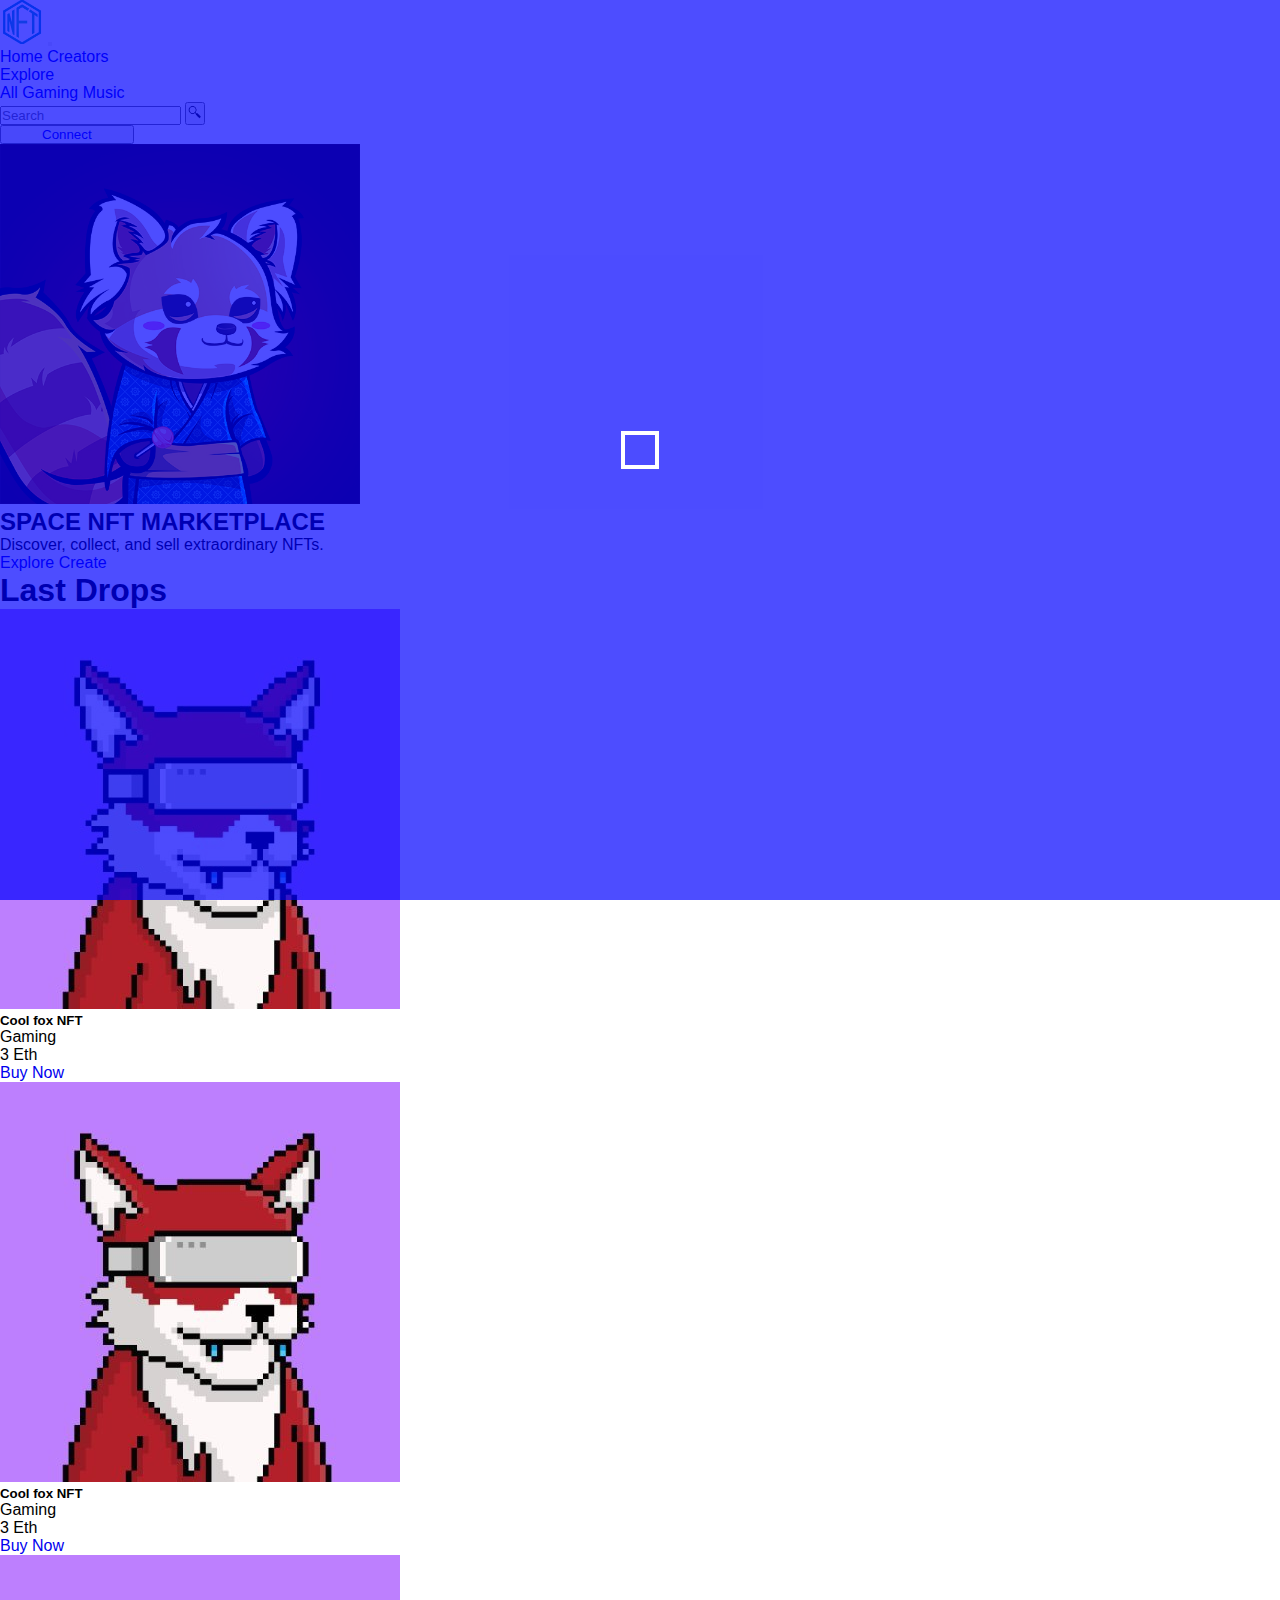
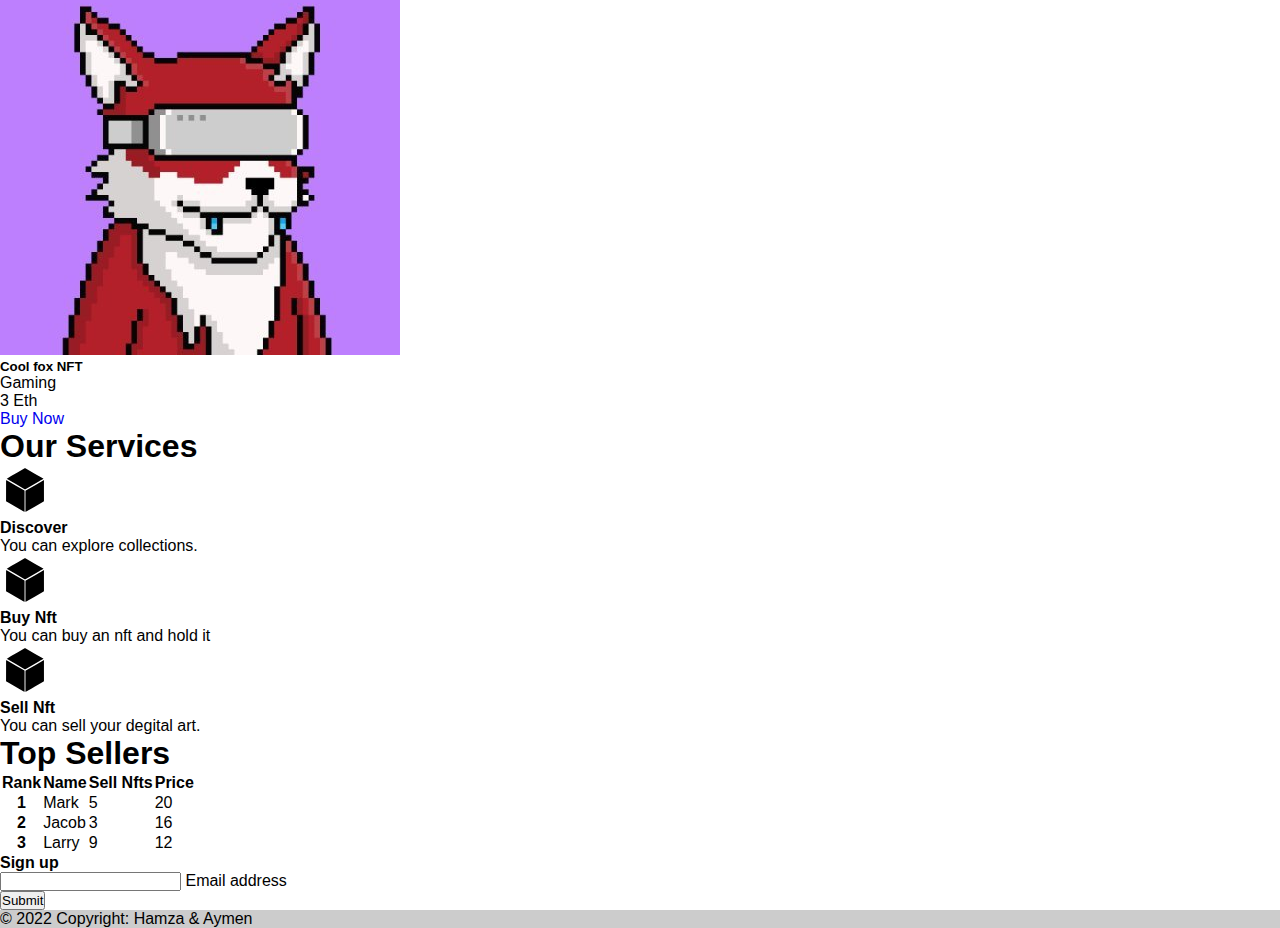
==== index.html @ 8420ceb7 "last commit" ====
<!DOCTYPE html>
<html lang="en">

<head>
  <meta charset="UTF-8">
  <meta http-equiv="X-UA-Compatible" content="IE=edge">
  <meta name="viewport" content="width=device-width, initial-scale=1.0">
  <title>NFT SPACE</title>

  <!-- 
    - custom css link
  -->
  <link rel="stylesheet" href="./assets/css/style.css">
  <script src="https://ajax.googleapis.com/ajax/libs/jquery/3.5.1/jquery.min.js"></script>
  <link rel="stylesheet" href="./assets/css/all.min.css">

  <link href="https://cdn.jsdelivr.net/npm/bootstrap@5.2.0/dist/css/bootstrap.min.css" rel="stylesheet"
    integrity="sha384-gH2yIJqKdNHPEq0n4Mqa/HGKIhSkIHeL5AyhkYV8i59U5AR6csBvApHHNl/vI1Bx" crossorigin="anonymous">

</head>

<body class="preload">
  <!-- Header -->
  <nav class="navbar navbar-expand-lg navbar-light bg-light">
    <div class="container-fluid">
      <a href="#" class="navbar-brand"><img width="44px" height="44px" src="./assets/images/NFT_Icon.png" alt=""></a>
      <button type="button" class="navbar-toggler" data-bs-toggle="collapse" data-bs-target="#navbarCollapse">
        <span class="navbar-toggler-icon"></span>
      </button>
      <div class="collapse navbar-collapse justify-content-between" id="navbarCollapse">
        <div class="navbar-nav">
          <a href="#" class="nav-item nav-link active">Home</a>
          <a href="#" class="nav-item nav-link">Creators</a>
          <div class="nav-item dropdown">
            <a href="#" class="nav-link dropdown-toggle" data-bs-toggle="dropdown">Explore</a>
            <div class="dropdown-menu">
              <a href="#" class="dropdown-item">All</a>
              <a href="#" class="dropdown-item">Gaming</a>
              <a href="#" class="dropdown-item">Music</a>
            </div>
          </div>
        </div>
        <form class="d-flex">
          <div class="input-group">
            <input type="text" class="form-control" placeholder="Search">
            <button type="button" class="btn btn-secondary bg-light"><img width="16px" height="16px"
                src="./assets/images/b96782d0ab0ea492dabcf4a0f00698d2-removebg-preview.png" alt=""></button>
          </div>
        </form>
        <div class="navbar-nav">
          <button type="button" class="btn btn-primary btn-lg" style="padding-left: 2.5rem; padding-right: 2.5rem;"><a
              class="text-light" href="connect.html">Connect</a></button>
        </div>
      </div>
    </div>
  </nav>
  <!--End  Header -->
  <!-- START Main page -->

  <div class="container col-xxl-8 px-4 py-5">
    <div id="block-img" class="row flex-lg-row-reverse align-items-center g-5 py-5">

      <div class="col-10  col-lg-6">
        <img id="main-page-img" class="shadow-lg bg-body rounded" src="./assets/images/main-page-img.jpg"
          class="d-block mx-lg-auto img-fluid" alt="" loading="lazy" width="360px" ;h="768px">
      </div>

      <div class="col-lg-6">
        <div class="lc-block mb-3">
          <div editable="rich">
            <h2 class="fw-bold display-5">SPACE NFT MARKETPLACE</h2>
          </div>
        </div>

        <div class="lc-block mb-3">
          <div editable="rich">
            <p class="lead">Discover, collect, and sell extraordinary NFTs.
            </p>
          </div>
        </div>

        <div class="lc-block d-grid gap-2 d-md-flex justify-content-md-start"><a class="btn btn-primary px-4 me-md-2"
            href="#" role="button">Explore</a>
          <a class="btn btn-outline-secondary px-4" href="#" role="button">Create</a>
        </div>

      </div>
    </div>
  </div>

  <!-- End Main Page -->
  <!-- -------------------------------- -->

  <div class="container">

    <h1 class="fw-bold">Last Drops</h1>
    <div class="row mp-4">
      <div class="col">
        <div class="card" style="width: 18rem;">
          <img src="./assets/images/VkldwETK_400x400.jpg" class="card-img-top" alt="">
          <div class="card-body">
            <h5 class="card-title">Cool fox NFT</h5>
            <p class="card-text">Gaming <br>
              3 Eth
            </p>
            <a href="#" class="btn btn-primary">Buy Now</a>
          </div>
        </div>
      </div>
      <div class="col">
        <div class="card" style="width: 18rem;">
          <img src="./assets/images/VkldwETK_400x400.jpg" class="card-img-top" alt="">
          <div class="card-body">
            <h5 class="card-title">Cool fox NFT</h5>
            <p class="card-text">Gaming <br>
              3 Eth
            </p>
            <a href="#" class="btn btn-primary">Buy Now</a>
          </div>
        </div>
      </div>
      <div class="col">
        <div class="card" style="width: 18rem;">
          <img src="./assets/images/VkldwETK_400x400.jpg" class="card-img-top" alt="">
          <div class="card-body">
            <h5 class="card-title">Cool fox NFT</h5>
            <p class="card-text">Gaming <br>
              3 Eth
            </p>
            <a href="#" class="btn btn-primary">Buy Now</a>
          </div>
        </div>
      </div>
    </div>
  </div>

  <!-- ------------------------ -->
  <section>
    <div class="container mp-4">
      <h1 class="fw-bold"> Our Services</h1>

      <div class="row justify-content-center mt-5">
        <div class="col-lg-3 col-sm-6 mb-4">
          <div class="card border-0 shadow rounded-xs pt-5">
            <div class="card-body"> <img width="50px" height="50px" src="./assets/images/cube.svg" alt="">
              <h4 class="mt-4 mb-3">Discover</h4>
              <p>You can explore collections.</p>
            </div>
          </div>
        </div>
        <div class="col-lg-3 col-sm-6 mb-4">
          <div class="card border-0 shadow rounded-xs pt-5">
            <div class="card-body"> <img width="50px" height="50px" src="./assets/images/cube.svg" alt="">
              <h4 class="mt-4 mb-3"> Buy Nft</h4>
              <p>You can buy an nft and hold it </p>
            </div>
          </div>
        </div>
        <div class="col-lg-3 col-sm-6 mb-4">
          <div class="card border-0 shadow rounded-xs pt-5">
            <div class="card-body"> <img width="50px" height="50px" src="./assets/images/cube.svg" alt="">
              <h4 class="mt-4 mb-3">Sell Nft</h4>
              <p>You can sell your degital art.</p>
            </div>
          </div>
        </div>
      </div>
    </div>
  </section>
  <!-- -------------------------------- -->
  <section>
    <div class="container mt-4">
      <h1 class="fw-bold"> Top Sellers</h1>

      <table class="table mt-4">
        <thead>
          <tr>
            <th scope="col">Rank</th>
            <th scope="col">Name</th>
            <th scope="col">Sell Nfts</th>
            <th scope="col">Price</th>
          </tr>
        </thead>
        <tbody>
          <tr>
            <th scope="row">1</th>
            <td>Mark</td>
            <td>5</td>
            <td>20</td>
          </tr>
          <tr>
            <th scope="row">2</th>
            <td>Jacob</td>
            <td>3</td>
            <td>16</td>
          </tr>
          <tr>
            <th scope="row">3</th>
            <td>Larry</td>
            <td>9</td>
            <td>12</td>
          </tr>
        </tbody>
      </table>
    </div>
  </section>
  <!-- ------------------------ -->


  <footer class="bg-light text-center mt-5">

    <div class="container p-4 pb-0">

      <section class="">
        <form action="">

          <div class="row d-flex justify-content-center">

            <div class="col-auto">
              <p class="pt-2">
                <strong>Sign up</strong>
              </p>
            </div>


            <div class="col-md-5 col-12">

              <div class="form-outline mb-4">
                <input type="email" id="form5Example27" class="form-control" />
                <label class="form-label" for="form5Example27">Email address</label>
              </div>
            </div>

            <div class="col-auto">

              <button type="submit" class="btn btn-primary mb-4">
                Submit
              </button>
            </div>

          </div>

        </form>
      </section>

    </div>
    <div class="text-center p-3" style="background-color: rgba(0, 0, 0, 0.2);">
      © 2022 Copyright: Hamza & Aymen
    </div>

  </footer>
  <div class="loader-wrapper">
    <span class="loader"><span class="loader-inner"></span></span>

  </div>
  <!-- custom js link -->

  <script src="./assets/js/script.js"></script>
  <script src="https://cdn.jsdelivr.net/npm/bootstrap@5.2.0/dist/js/bootstrap.bundle.min.js"
    integrity="sha384-A3rJD856KowSb7dwlZdYEkO39Gagi7vIsF0jrRAoQmDKKtQBHUuLZ9AsSv4jD4Xa"
    crossorigin="anonymous"></script>
</body>

</html>
---- assets/css/style.css ----
#service-container {
    background-color: azure;
}

* {
    padding: 0;
    margin: 0;
    text-decoration: none;
}

body {
    font-family: 'Trebuchet MS', 'Lucida Sans Unicode', 'Lucida Grande', 'Lucida Sans', Arial, sans-serif;
}

.main {
    text-align: center;
    padding: 10px;
    margin: 10px;
}

a {
    text-decoration: none;
}

.main input,
select {
    padding: 8px;
    margin: 8px;
    background-color: rgb(245, 245, 245);
    border: 1px rgb(226, 226, 226) solid;
    outline: none;
    border-radius: 3px;
}

select {
    color: rgb(0, 0, 0);
}

input[type="submit"] {
    background-color: rgb(0, 202, 118);
    width: 180px;
    font-size: 17px;
    color: white;
    cursor: pointer;

}

input[type="submit"]:hover {
    transition: 0.6s;
    background-color: rgb(0, 175, 102);
}

#login {
    background-color: rgb(255, 45, 45);
    color: white;
    padding: 8px;
    border-radius: 3px;
}

#login:hover {
    transition: 0.6s;
    background-color: red;
}


#error {
    color: rgb(255, 0, 0);

}

.preload {
    overflow: hidden;
}

.loader-wrapper {
    width: 100%;
    height: 100%;
    position: absolute;
    top: 0;
    left: 0;
    background-color: blue;
    z-index: 99;
    display: flex;
    justify-content: center;
    align-items: center;
    overflow: hidden
}

.loader {
    display: inline-block;
    width: 30px;
    height: 30px;
    position: relative;
    border: 4px solid #Fff;
    animation: loader 2s infinite ease;
}

.loader-inner {
    vertical-align: top;
    display: inline-block;
    width: 100%;
    background-color: #fff;
    animation: loader-inner 2s infinite ease-in;
}

@keyframes loader {
    0% {
        transform: rotate(0deg);
    }

    25% {
        transform: rotate(180deg);
    }

    50% {
        transform: rotate(180deg);
    }

    75% {
        transform: rotate(360deg);
    }

    100% {
        transform: rotate(360deg);
    }
}

@keyframes loader-inner {
    0% {
        height: 0%;
    }

    25% {
        height: 0%;
    }

    50% {
        height: 100%;
    }

    75% {
        height: 100%;
    }

    100% {
        height: 0%;
    }
}
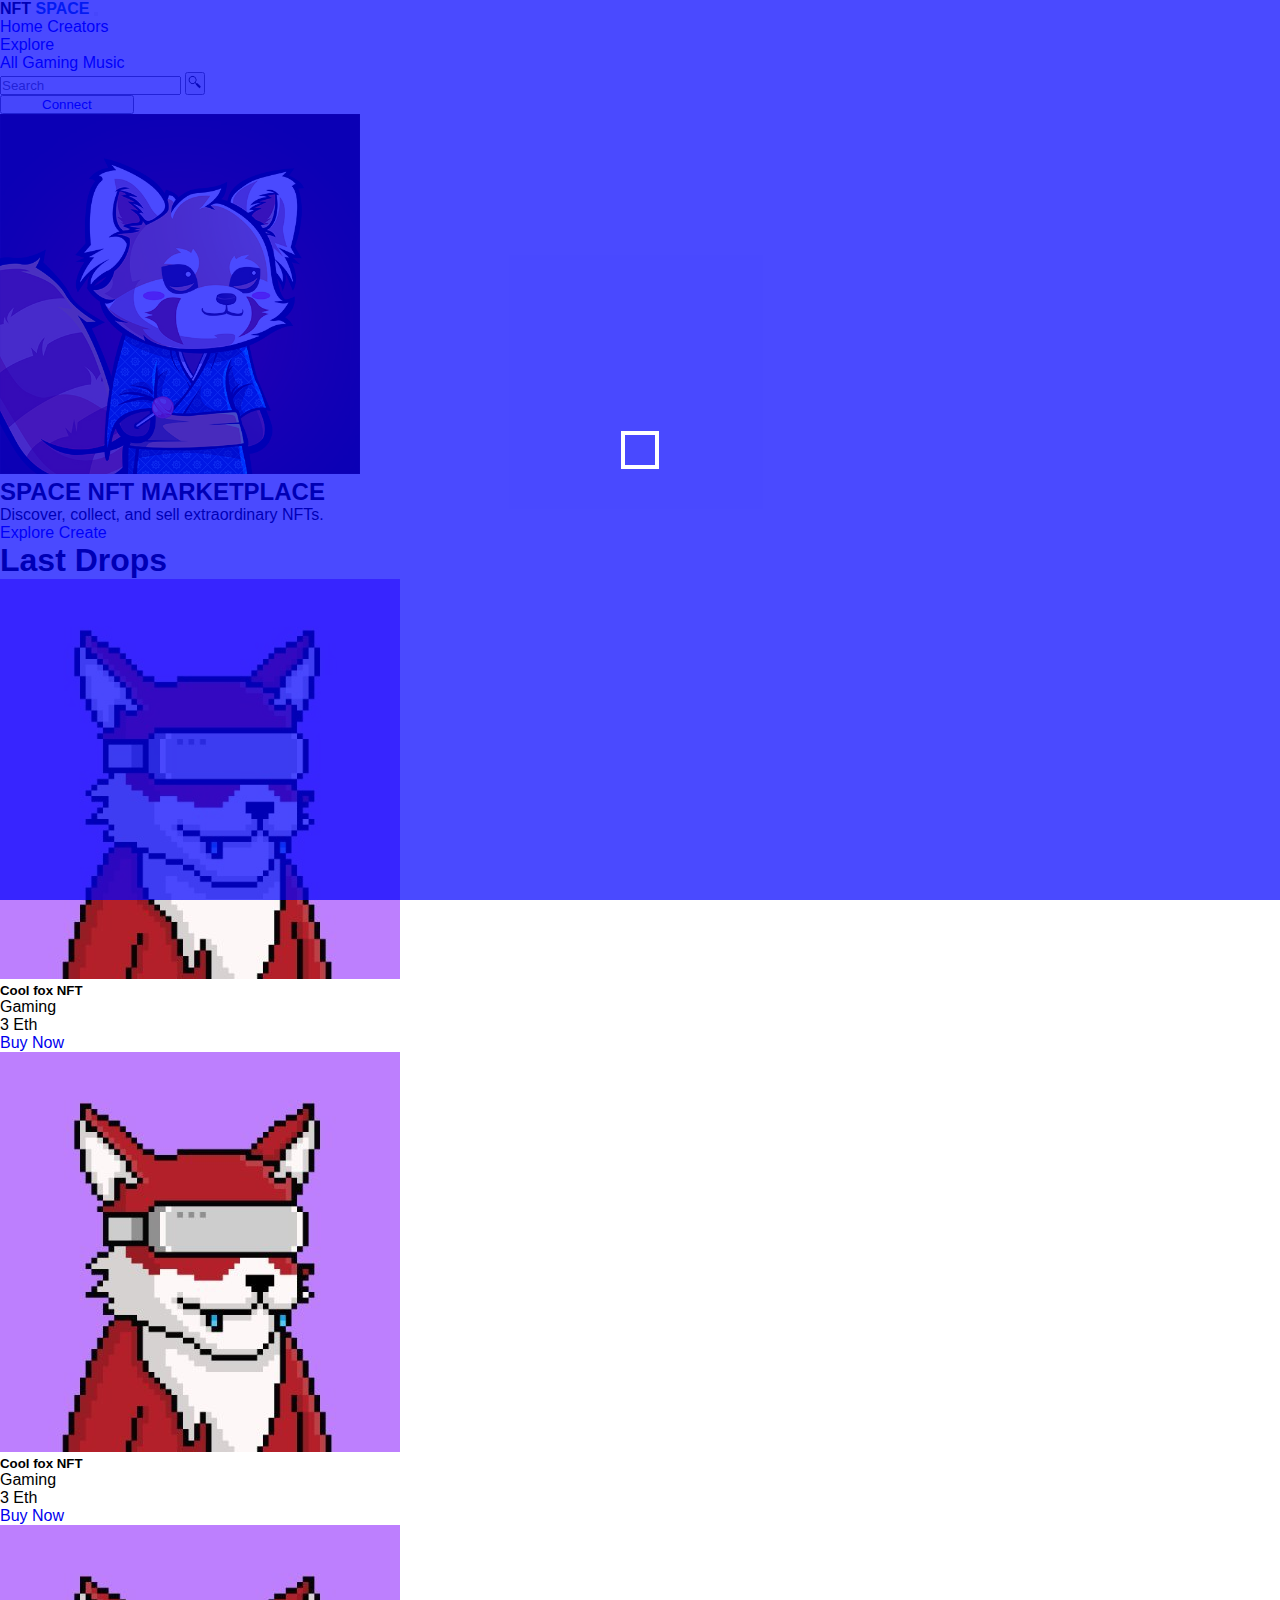
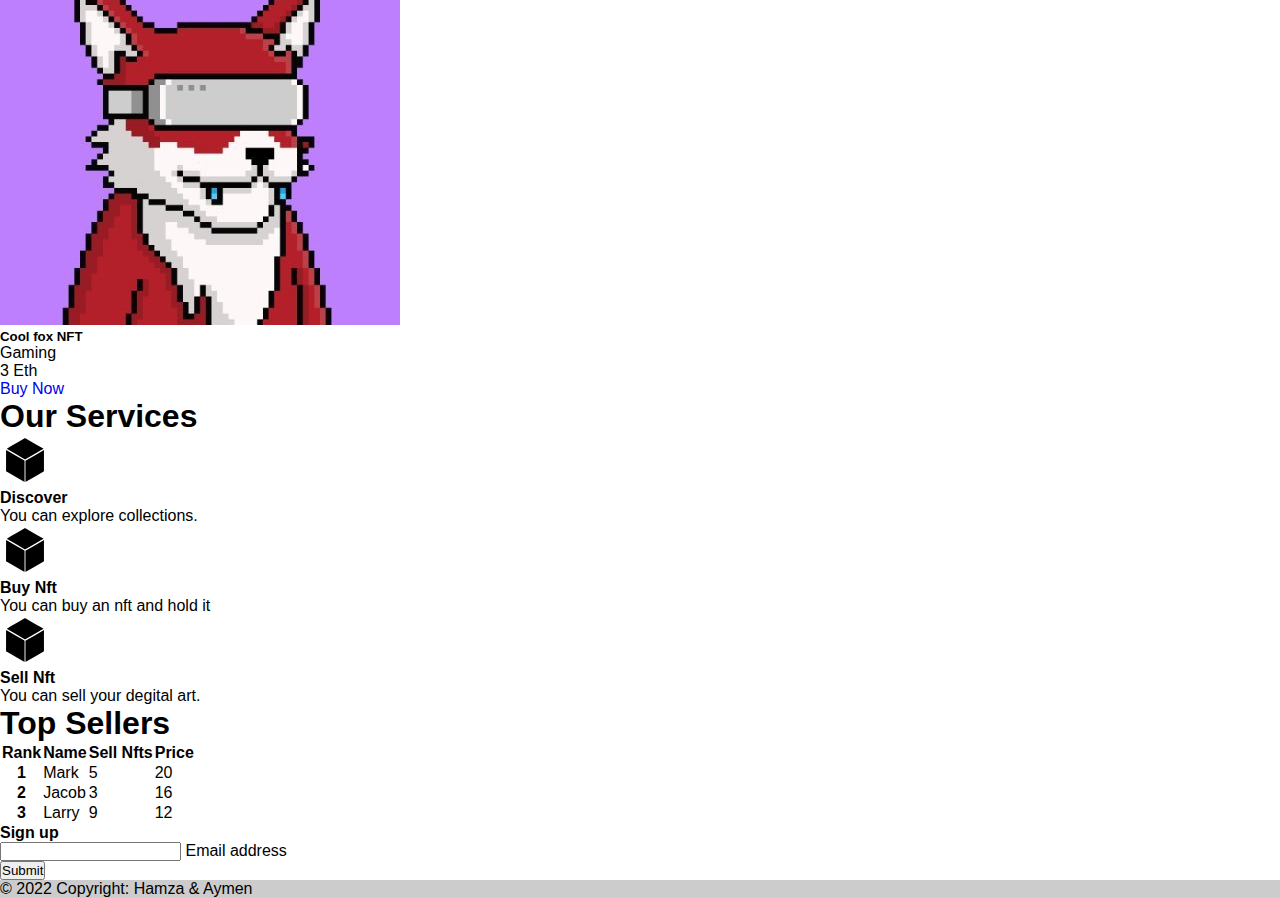
==== commit 9bb237d4: "last commit" ====
--- a/index.html
+++ b/index.html
@@ -23,7 +23,10 @@
   <!-- Header -->
   <nav class="navbar navbar-expand-lg navbar-light bg-light">
     <div class="container-fluid">
-      <a href="#" class="navbar-brand"><img width="44px" height="44px" src="./assets/images/NFT_Icon.png" alt=""></a>
+      <a href="#" class="navbar-brand"><SPAN
+          style="color: #0B5ED7 ; font-family: sans-serif; font-weight: bolder;"><span
+            style="color: #000000;">NFT</span>
+          SPACE</SPAN></a>
       <button type="button" class="navbar-toggler" data-bs-toggle="collapse" data-bs-target="#navbarCollapse">
         <span class="navbar-toggler-icon"></span>
       </button>
@@ -49,7 +52,7 @@
         </form>
         <div class="navbar-nav">
           <button type="button" class="btn btn-primary btn-lg" style="padding-left: 2.5rem; padding-right: 2.5rem;"><a
-              class="text-light" href="connect.html">Connect</a></button>
+              style="TEXT-DECORATION: NONE;" class="text-light" href="connect.html">Connect</a></button>
         </div>
       </div>
     </div>
@@ -57,43 +60,43 @@
   <!--End  Header -->
   <!-- START Main page -->
 
-  <div class="container col-xxl-8 px-4 py-5">
-    <div id="block-img" class="row flex-lg-row-reverse align-items-center g-5 py-5">
-
-      <div class="col-10  col-lg-6">
-        <img id="main-page-img" class="shadow-lg bg-body rounded" src="./assets/images/main-page-img.jpg"
-          class="d-block mx-lg-auto img-fluid" alt="" loading="lazy" width="360px" ;h="768px">
-      </div>
-
-      <div class="col-lg-6">
-        <div class="lc-block mb-3">
-          <div editable="rich">
-            <h2 class="fw-bold display-5">SPACE NFT MARKETPLACE</h2>
-          </div>
-        </div>
-
-        <div class="lc-block mb-3">
-          <div editable="rich">
-            <p class="lead">Discover, collect, and sell extraordinary NFTs.
-            </p>
-          </div>
-        </div>
-
-        <div class="lc-block d-grid gap-2 d-md-flex justify-content-md-start"><a class="btn btn-primary px-4 me-md-2"
-            href="#" role="button">Explore</a>
-          <a class="btn btn-outline-secondary px-4" href="#" role="button">Create</a>
-        </div>
-
-      </div>
-    </div>
+  <div class="container col-xxl-8 px-4 py-5"">
+    <div id=" block-img" class="row flex-lg-row-reverse align-items-center g-5 py-5">
+
+    <div class="col-10  col-lg-6">
+      <img id="main-page-img" class="shadow-lg bg-body rounded" src="./assets/images/main-page-img.jpg"
+        class="d-block mx-lg-auto img-fluid" alt="" loading="lazy" width="360px" ;h="768px">
+    </div>
+
+    <div class="col-lg-6">
+      <div class="lc-block mb-3">
+        <div editable="rich">
+          <h2 class="fw-bold display-5">SPACE NFT MARKETPLACE</h2>
+        </div>
+      </div>
+
+      <div class="lc-block mb-3">
+        <div editable="rich">
+          <p class="lead">Discover, collect, and sell extraordinary NFTs.
+          </p>
+        </div>
+      </div>
+
+      <div class="lc-block d-grid gap-2 d-md-flex justify-content-md-start"><a class="btn btn-primary px-4 me-md-2"
+          href="#" role="button">Explore</a>
+        <a class="btn btn-outline-secondary px-4" href="#" role="button">Create</a>
+      </div>
+
+    </div>
+  </div>
   </div>
 
   <!-- End Main Page -->
   <!-- -------------------------------- -->
 
-  <div class="container">
-
-    <h1 class="fw-bold">Last Drops</h1>
+  <div class="container mb-4"">
+
+    <h1 class=" fw-bold mt-4">Last Drops</h1>
     <div class="row mp-4">
       <div class="col">
         <div class="card" style="width: 18rem;">
@@ -136,8 +139,8 @@
 
   <!-- ------------------------ -->
   <section>
-    <div class="container mp-4">
-      <h1 class="fw-bold"> Our Services</h1>
+    <div class="container mb-4">
+      <h1 class="fw-bold mt-4"> Our Services</h1>
 
       <div class="row justify-content-center mt-5">
         <div class="col-lg-3 col-sm-6 mb-4">
--- a/assets/css/style.css
+++ b/assets/css/style.css
@@ -1,7 +1,3 @@
-#service-container {
-    background-color: azure;
-}
-
 * {
     padding: 0;
     margin: 0;
@@ -16,10 +12,6 @@
     text-align: center;
     padding: 10px;
     margin: 10px;
-}
-
-a {
-    text-decoration: none;
 }
 
 .main input,
